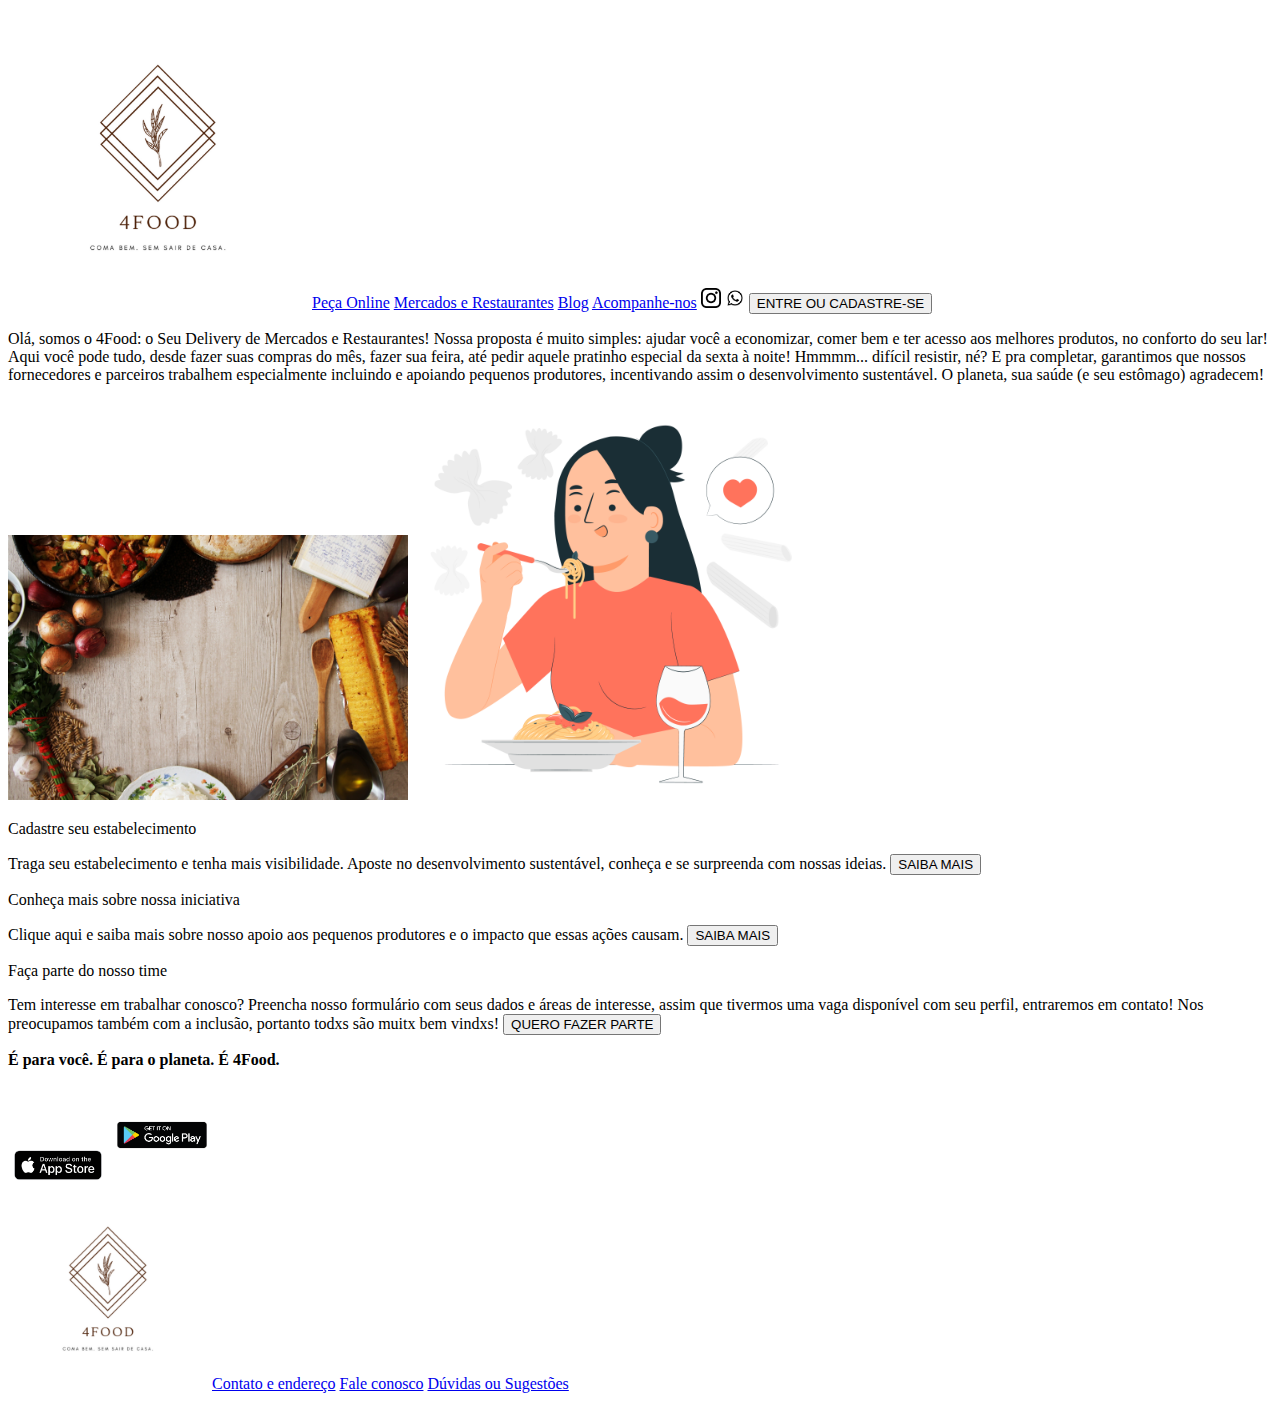
==== index.html @ 166b3ee8 "estrutura-html" ====
<!DOCTYPE html>
<html lang="en">
<head>
    <meta charset="UTF-8">
    <meta http-equiv="X-UA-Compatible" content="IE=edge">
    <meta name="viewport" content="width=device-width, initial-scale=1.0">
    <title>4Food: O Seu delivery de Comida e Mercado</title>
</head>
<body>
    <header>
       <img src="./PROJ CAROL/img icons/4food.png" alt="Logo-da-empresa" width="300">
       <a href="./index.html">Peça Online</a>
       <a href="./index.html">Mercados e Restaurantes</a>
       <a href="./index.html">Blog</a>
       <a href="./index.html">Acompanhe-nos</a>
       <img src="./PROJ CAROL/img icons/insta2.png" width="20" alt="logo-instagram">
       <img src="./PROJ CAROL/img icons/logowhats2.png" width="20" alt="logo-whatsapp">
       <button type="button">ENTRE OU CADASTRE-SE</button>
       
    </header>
    <main>
        <section class="um">
            <p>Olá, somos o 4Food: o Seu Delivery de Mercados e Restaurantes! 
                Nossa proposta é muito simples: ajudar você a economizar, comer bem e ter acesso aos melhores produtos,
                 no conforto do seu lar! Aqui você pode tudo, desde fazer suas compras do mês, fazer sua feira,
                 até pedir aquele pratinho especial da sexta à noite! Hmmmm... difícil resistir, né?
                 E pra completar, garantimos que nossos fornecedores e parceiros trabalhem especialmente
                 incluindo e apoiando pequenos produtores, incentivando assim o desenvolvimento sustentável.
                O planeta, sua saúde (e seu estômago) agradecem! </p>
                
                <img src="./PROJ CAROL/img icons/583221-food-4k-wallpaper.jpg" width="400" alt="Imagem de mesa com comidas">
                <img src="./PROJ CAROL/img icons/6427869.jpg" width="400">

        </section>
        <aside>
            <article class="dois" id="caixa1">
                <p>Cadastre seu estabelecimento</p>
                Traga seu estabelecimento e tenha mais visibilidade.
                Aposte no desenvolvimento sustentável, conheça e se surpreenda com nossas ideias.
                <button type="button">SAIBA MAIS</button> 
            </article>

            <article class="dois" id="caixa2">
                <p>Conheça mais sobre nossa iniciativa</p>
                Clique aqui e saiba mais sobre nosso apoio aos pequenos produtores e o impacto que essas ações causam.
                <button type="button">SAIBA MAIS</button>
            </article>

            <article class="dois" id="caixa3">
                <p>Faça parte do nosso time</p>
                Tem interesse em trabalhar conosco? Preencha nosso formulário 
                com seus dados e áreas de interesse, assim que tivermos uma vaga disponível
                com seu perfil, entraremos em contato! 
                Nos preocupamos também com a inclusão, portanto todxs são muitx bem vindxs!
                <button type="button">QUERO FAZER PARTE</button> 
            </article>

            <article class="tres" id="frase">
                <p><strong>É para você.
                    É para o planeta.
                    É 4Food.</strong></p>

                    <img src="./PROJ CAROL/img icons/downAppSt.png" width="100" alt="download-app-store">
                    <img src="./PROJ CAROL/img icons/downGoogP.png" width="100" alt="download=google-play">
            </article>
        </aside>
    </main>
    <footer></footer>
    <img src="./PROJ CAROL/img icons/4food.png" width="200" alt="logo-4food">
    <a href="#">Contato e endereço</a>
    <a href="#">Fale conosco</a>
    <a href="#">Dúvidas ou Sugestões</a>
</body>
</html>
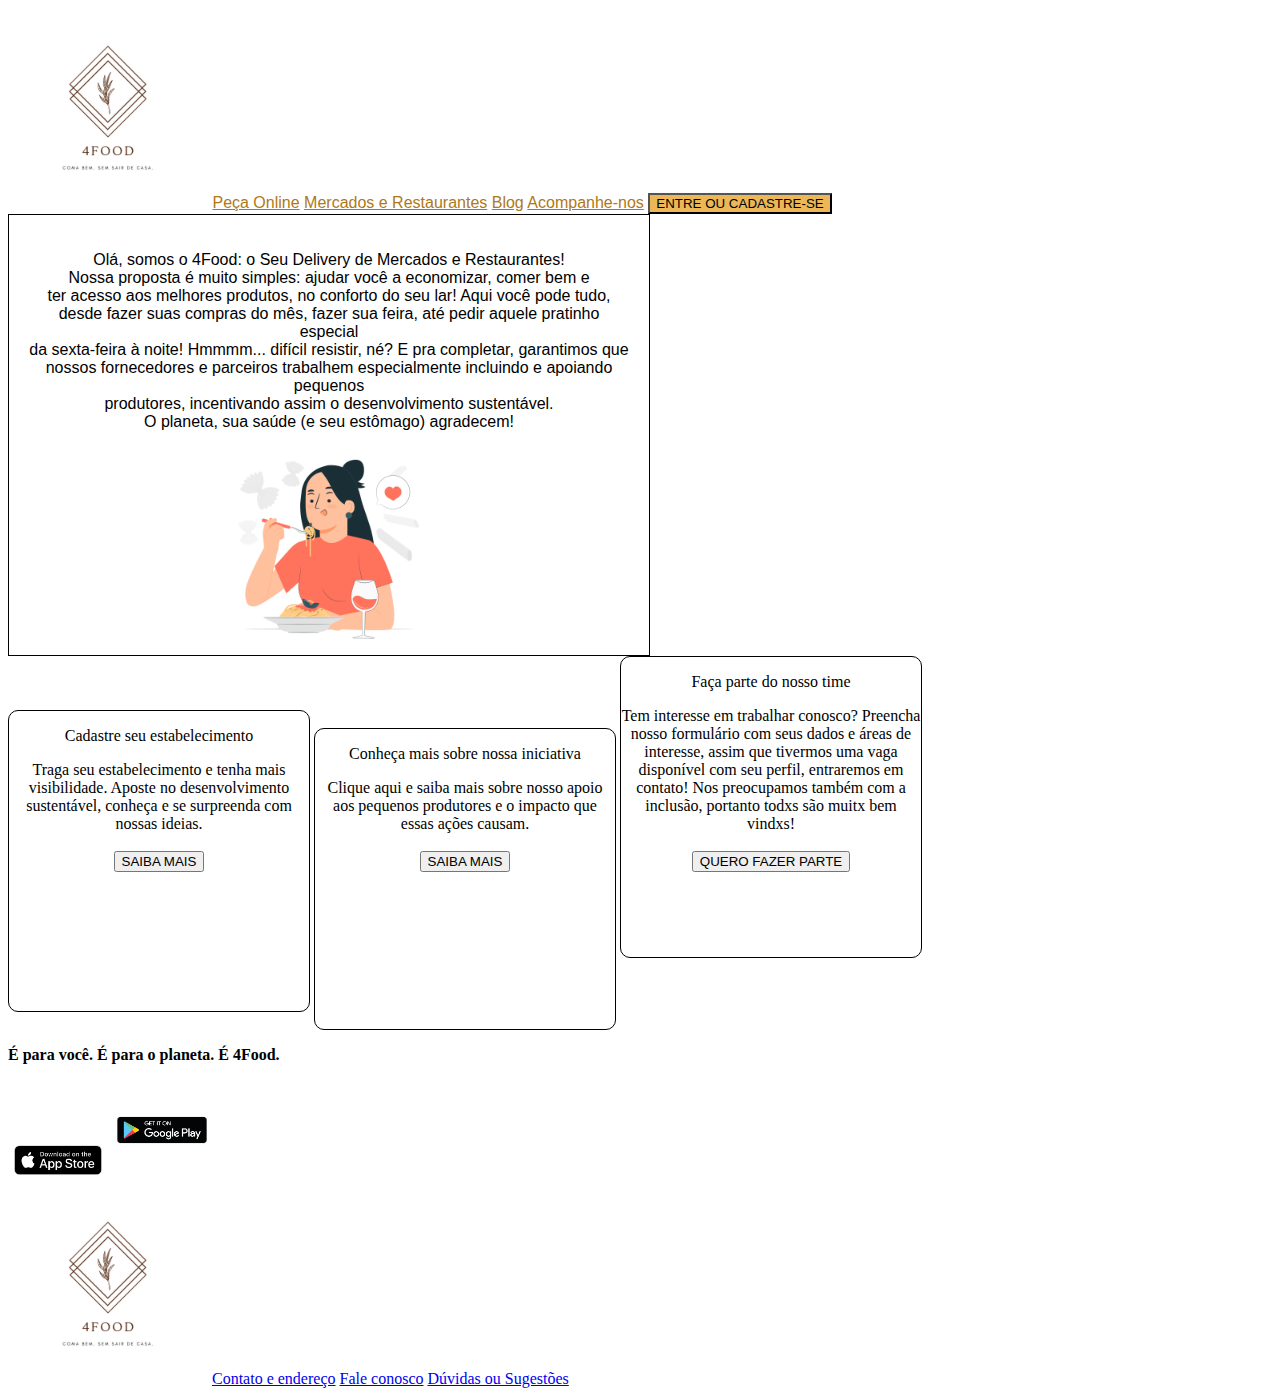
==== commit 88a36eb3: "apliquei o design nas secoes" ====
--- a/index.html
+++ b/index.html
@@ -1,67 +1,90 @@
 <!DOCTYPE html>
-<html lang="en">
+<html lang="pt-br">
+
 <head>
     <meta charset="UTF-8">
     <meta http-equiv="X-UA-Compatible" content="IE=edge">
     <meta name="viewport" content="width=device-width, initial-scale=1.0">
     <title>4Food: O Seu delivery de Comida e Mercado</title>
 </head>
+
 <body>
     <header>
-       <img src="./PROJ CAROL/img icons/4food.png" alt="Logo-da-empresa" width="300">
-       <a href="./index.html">Peça Online</a>
-       <a href="./index.html">Mercados e Restaurantes</a>
-       <a href="./index.html">Blog</a>
-       <a href="./index.html">Acompanhe-nos</a>
-       <img src="./PROJ CAROL/img icons/insta2.png" width="20" alt="logo-instagram">
-       <img src="./PROJ CAROL/img icons/logowhats2.png" width="20" alt="logo-whatsapp">
-       <button type="button">ENTRE OU CADASTRE-SE</button>
-       
+        
+        <img src="./PROJ CAROL/img icons/4food.png" alt="Logo-da-empresa" width="200">
+   
+        <a href="./index.html">Peça Online</a>
+        <a href="./index.html">Mercados e Restaurantes</a>
+        <a href="./index.html">Blog</a>
+        <a href="./index.html">Acompanhe-nos</a>
+        <!-- <img src="./PROJ CAROL/img icons/insta2.png" width="20" alt="logo-instagram">
+        <img src="./PROJ CAROL/img icons/logowhats2.png" width="20" alt="logo-whatsapp"> -->
+        <button type="button" >ENTRE OU CADASTRE-SE</button>
+   
+        <link rel="stylesheet" href="style.css">
+
     </header>
     <main>
-        <section class="um">
-            <p>Olá, somos o 4Food: o Seu Delivery de Mercados e Restaurantes! 
-                Nossa proposta é muito simples: ajudar você a economizar, comer bem e ter acesso aos melhores produtos,
-                 no conforto do seu lar! Aqui você pode tudo, desde fazer suas compras do mês, fazer sua feira,
-                 até pedir aquele pratinho especial da sexta à noite! Hmmmm... difícil resistir, né?
-                 E pra completar, garantimos que nossos fornecedores e parceiros trabalhem especialmente
-                 incluindo e apoiando pequenos produtores, incentivando assim o desenvolvimento sustentável.
-                O planeta, sua saúde (e seu estômago) agradecem! </p>
-                
-                <img src="./PROJ CAROL/img icons/583221-food-4k-wallpaper.jpg" width="400" alt="Imagem de mesa com comidas">
-                <img src="./PROJ CAROL/img icons/6427869.jpg" width="400">
+        <section class="quadrado">
+            <p>Olá, somos o 4Food: o Seu Delivery de Mercados e Restaurantes!
+                <br>
+                Nossa proposta é muito simples: ajudar você a economizar, comer bem e
+                <br>
+                ter acesso aos melhores produtos,
+                no conforto do seu lar! Aqui você pode tudo,
+                <br>
+                desde fazer suas compras do mês, fazer sua feira,
+                até pedir aquele pratinho especial
+                <br> da sexta-feira à noite! Hmmmm... difícil resistir, né?
+                E pra completar, garantimos que
+                <br>
+                nossos fornecedores e parceiros trabalhem especialmente
+                incluindo e apoiando pequenos
+                <br>
+                produtores, incentivando assim o desenvolvimento sustentável.
+                <br>O planeta, sua saúde (e seu estômago) agradecem!
+            </p>
 
+            <img src="./PROJ CAROL/img icons/6427869.jpg" width="200">
+
+            <br>
         </section>
         <aside>
-            <article class="dois" id="caixa1">
+            <article class="quadradinhos" id="caixa1">
                 <p>Cadastre seu estabelecimento</p>
                 Traga seu estabelecimento e tenha mais visibilidade.
                 Aposte no desenvolvimento sustentável, conheça e se surpreenda com nossas ideias.
-                <button type="button">SAIBA MAIS</button> 
-            </article>
-
-            <article class="dois" id="caixa2">
-                <p>Conheça mais sobre nossa iniciativa</p>
-                Clique aqui e saiba mais sobre nosso apoio aos pequenos produtores e o impacto que essas ações causam.
+                <br>
+                <br>
                 <button type="button">SAIBA MAIS</button>
             </article>
 
-            <article class="dois" id="caixa3">
+            <article class="quadradinhos" id="caixa2">
+                <p>Conheça mais sobre nossa iniciativa</p>
+                Clique aqui e saiba mais sobre nosso apoio aos pequenos produtores e o impacto que essas ações causam.
+                <br>
+                <br>
+                <button type="button">SAIBA MAIS</button>
+            </article>
+
+            <article class="quadradinhos" id="caixa3">
                 <p>Faça parte do nosso time</p>
-                Tem interesse em trabalhar conosco? Preencha nosso formulário 
+                Tem interesse em trabalhar conosco? Preencha nosso formulário
                 com seus dados e áreas de interesse, assim que tivermos uma vaga disponível
-                com seu perfil, entraremos em contato! 
+                com seu perfil, entraremos em contato!
                 Nos preocupamos também com a inclusão, portanto todxs são muitx bem vindxs!
-                <button type="button">QUERO FAZER PARTE</button> 
+                <br>
+                <br>
+                <button type="button">QUERO FAZER PARTE</button>
             </article>
 
             <article class="tres" id="frase">
                 <p><strong>É para você.
-                    É para o planeta.
-                    É 4Food.</strong></p>
+                        É para o planeta.
+                        É 4Food.</strong></p>
 
-                    <img src="./PROJ CAROL/img icons/downAppSt.png" width="100" alt="download-app-store">
-                    <img src="./PROJ CAROL/img icons/downGoogP.png" width="100" alt="download=google-play">
+                <img src="./PROJ CAROL/img icons/downAppSt.png" width="100" alt="download-app-store">
+                <img src="./PROJ CAROL/img icons/downGoogP.png" width="100" alt="download=google-play">
             </article>
         </aside>
     </main>
@@ -71,4 +94,5 @@
     <a href="#">Fale conosco</a>
     <a href="#">Dúvidas ou Sugestões</a>
 </body>
+
 </html>--- a/style.css
+++ b/style.css
@@ -0,0 +1,57 @@
+body{
+    
+    background-image: url(PROJ\ CAROL/comida-fundo.jpg);
+}
+
+header{
+    font-family: 'Franklin Gothic Medium', 'Arial Narrow', Arial, sans-serif;
+}
+
+section{
+    font-family: 'Gill Sans', 'Gill Sans MT', Calibri, 'Trebuchet MS', sans-serif;
+    text-align: center;
+    padding: 20px;
+    
+}
+
+footer{
+    }
+
+header a{
+    color: rgb(174, 121, 24);
+    position: relative;
+    top: 0;
+    margin-top: 0;
+    border-top-right-radius: 0%;
+}
+header a:active{
+    color: rgb(247, 192, 90);
+}
+
+header button{
+    background-color: rgb(235, 183, 87);
+    font-family: 'Franklin Gothic Medium', 'Arial Narrow', Arial, sans-serif;
+    color: black;
+
+}
+
+header button:hover{
+    background-color: rgb(245, 231, 206);
+}
+
+section.quadrado{
+    border: 1px solid black;
+    height: 400px;
+    width: 600px;
+}
+
+article.quadradinhos{
+    text-align: center;
+    border: 1px solid black;
+    height: 300px;
+    width: 300px;
+    display: inline-block;
+    border-radius: 10px;
+}
+
+
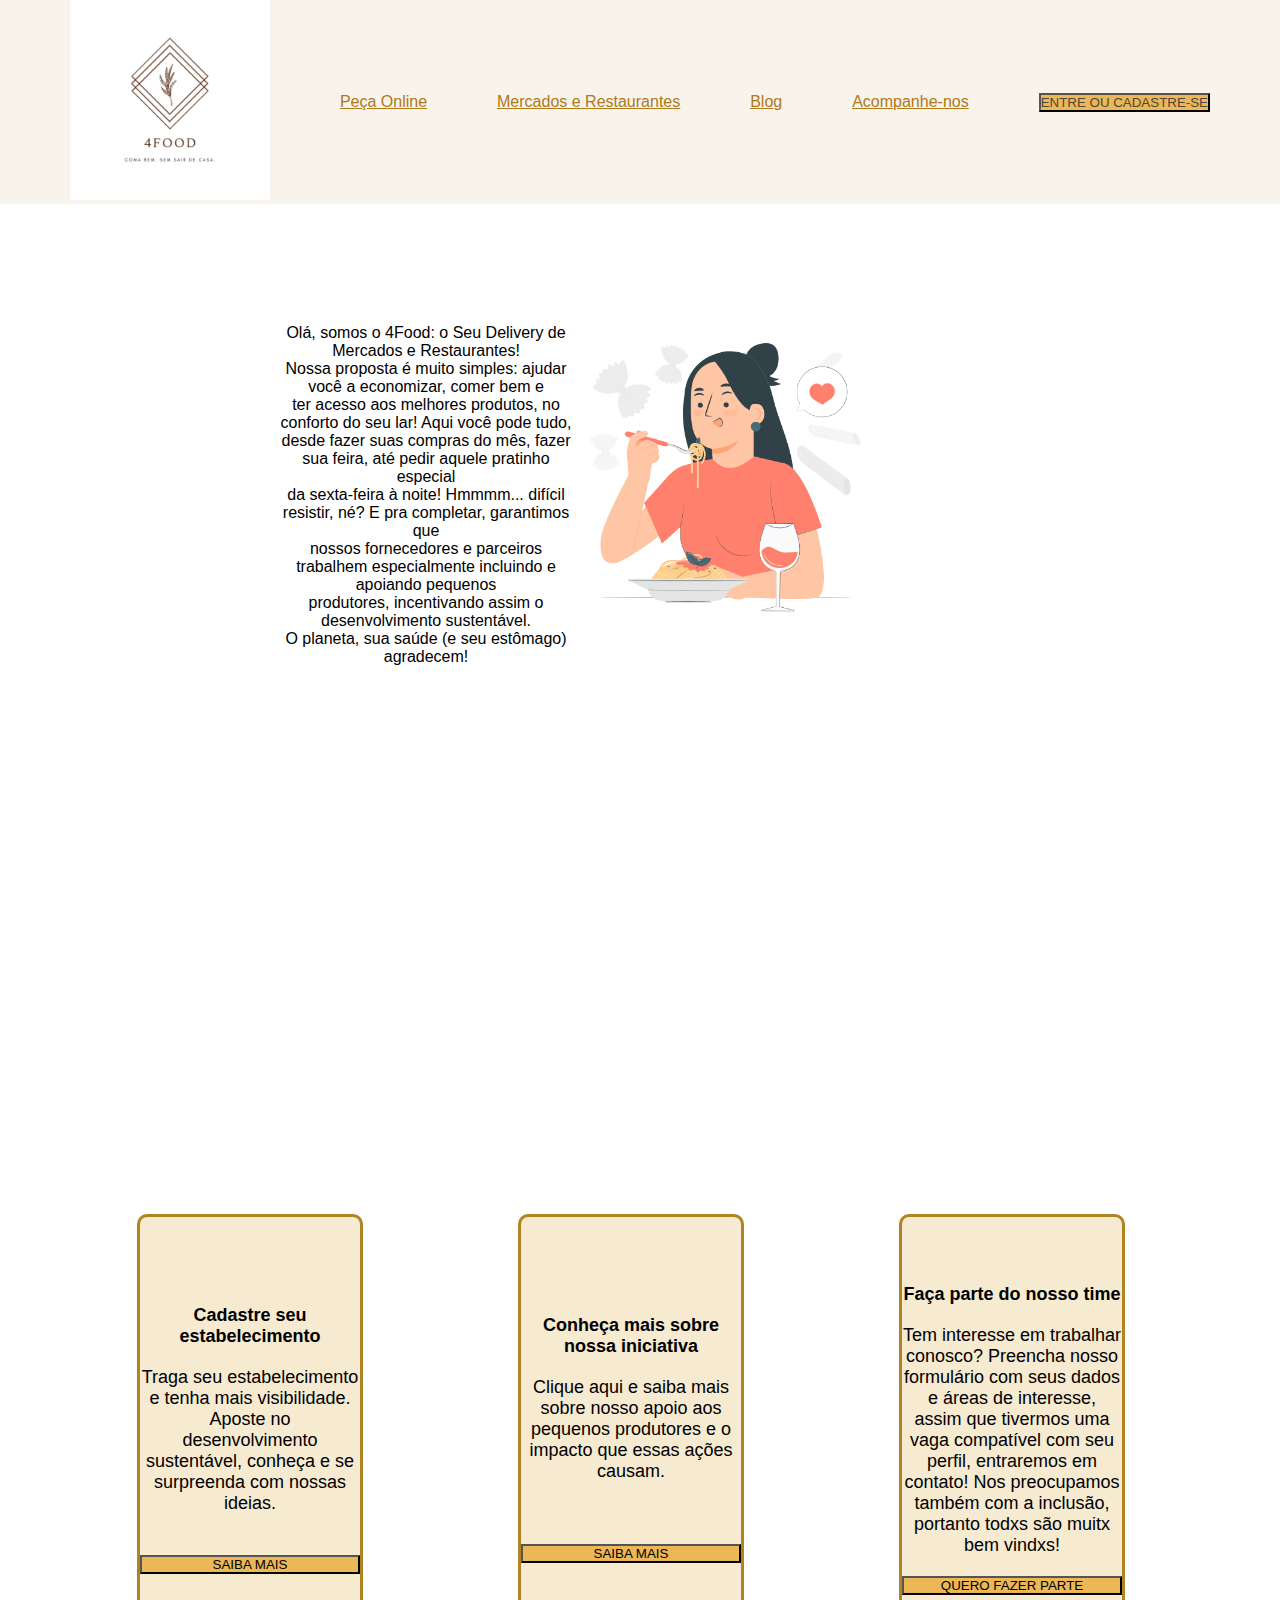
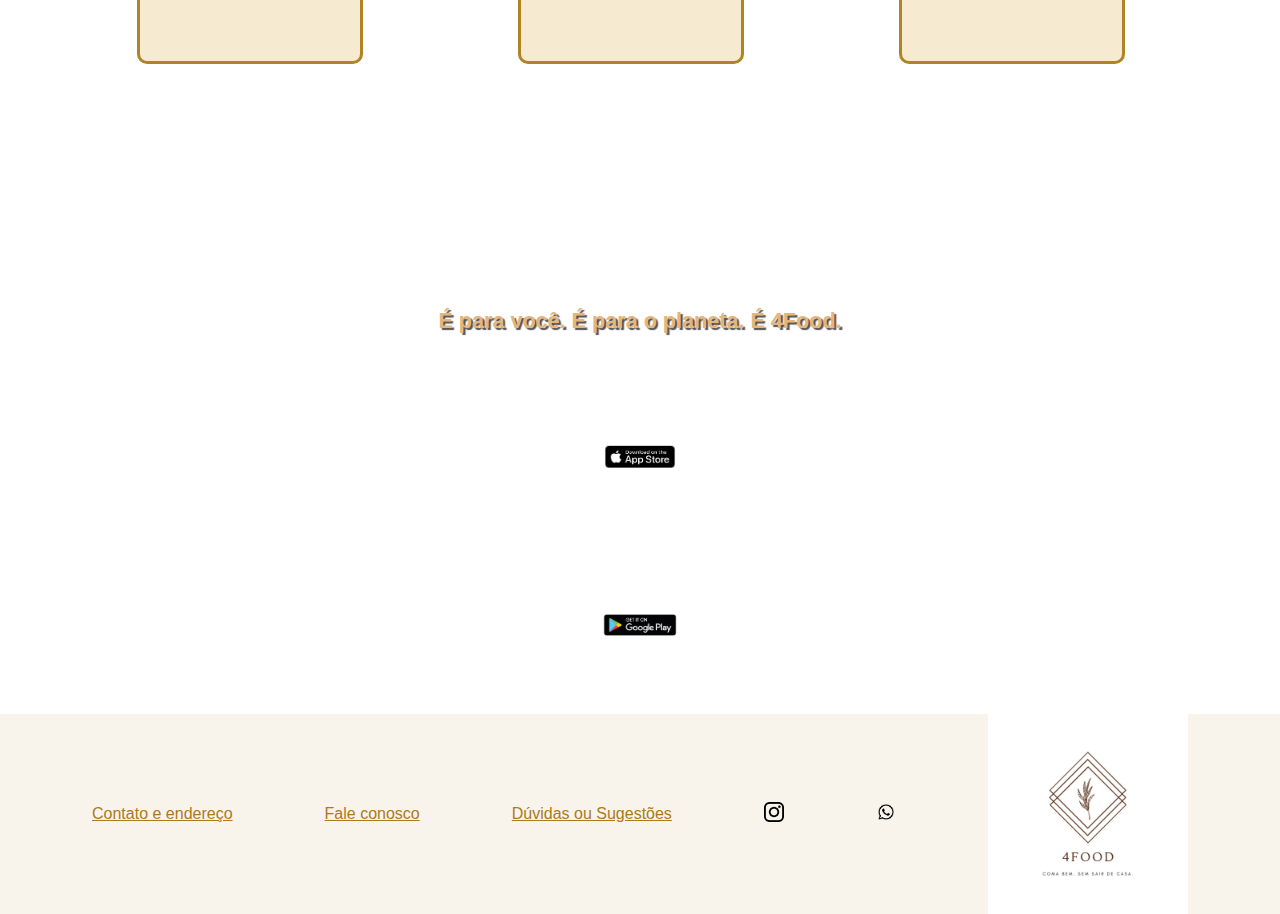
==== commit d0ed3374: "refatorei a estilizacao" ====
--- a/index.html
+++ b/index.html
@@ -6,25 +6,25 @@
     <meta http-equiv="X-UA-Compatible" content="IE=edge">
     <meta name="viewport" content="width=device-width, initial-scale=1.0">
     <title>4Food: O Seu delivery de Comida e Mercado</title>
+    <link rel="icon" href="./PROJ CAROL/img icons/4food - Copia.png"
 </head>
 
 <body>
     <header>
         
-        <img src="./PROJ CAROL/img icons/4food.png" alt="Logo-da-empresa" width="200">
+        <a href="./index.html"><img src="./PROJ CAROL/img icons/4food.png" alt="Logo-da-empresa" width="200"></a>
    
         <a href="./index.html">Peça Online</a>
         <a href="./index.html">Mercados e Restaurantes</a>
         <a href="./index.html">Blog</a>
         <a href="./index.html">Acompanhe-nos</a>
-        <!-- <img src="./PROJ CAROL/img icons/insta2.png" width="20" alt="logo-instagram">
-        <img src="./PROJ CAROL/img icons/logowhats2.png" width="20" alt="logo-whatsapp"> -->
-        <button type="button" >ENTRE OU CADASTRE-SE</button>
+        <a href="http://127.0.0.1:5500/login.html"><button type="button" >ENTRE OU CADASTRE-SE</button></a>
    
         <link rel="stylesheet" href="style.css">
 
     </header>
     <main>
+        <div>
         <section class="quadrado">
             <p>Olá, somos o 4Food: o Seu Delivery de Mercados e Restaurantes!
                 <br>
@@ -45,54 +45,59 @@
                 <br>O planeta, sua saúde (e seu estômago) agradecem!
             </p>
 
-            <img src="./PROJ CAROL/img icons/6427869.jpg" width="200">
+            <img id="imgprincipal" src="./PROJ CAROL/img icons/6427869.jpg" width="300">
 
-            <br>
+        </div>
         </section>
         <aside>
-            <article class="quadradinhos" id="caixa1">
-                <p>Cadastre seu estabelecimento</p>
-                Traga seu estabelecimento e tenha mais visibilidade.
+            <div class="quadradinhos">
+            <article id="caixa1">
+                <p><strong>Cadastre seu estabelecimento</strong></p>
+                Traga seu estabelecimento e tenha mais visibilidade.<br>
                 Aposte no desenvolvimento sustentável, conheça e se surpreenda com nossas ideias.
                 <br>
                 <br>
                 <button type="button">SAIBA MAIS</button>
             </article>
 
-            <article class="quadradinhos" id="caixa2">
-                <p>Conheça mais sobre nossa iniciativa</p>
-                Clique aqui e saiba mais sobre nosso apoio aos pequenos produtores e o impacto que essas ações causam.
+            <article id="caixa2">
+                <p><strong>Conheça mais sobre nossa iniciativa</strong></p>
+                Clique aqui e saiba mais <br> sobre nosso apoio aos pequenos produtores e o impacto que essas ações causam.
+                <br>
                 <br>
                 <br>
                 <button type="button">SAIBA MAIS</button>
             </article>
 
-            <article class="quadradinhos" id="caixa3">
-                <p>Faça parte do nosso time</p>
+            <article id="caixa3">
+                <p><strong>Faça parte do nosso time</strong></p>
                 Tem interesse em trabalhar conosco? Preencha nosso formulário
-                com seus dados e áreas de interesse, assim que tivermos uma vaga disponível
+                com seus dados e áreas de interesse, assim que tivermos uma vaga compatível
                 com seu perfil, entraremos em contato!
                 Nos preocupamos também com a inclusão, portanto todxs são muitx bem vindxs!
-                <br>
-                <br>
+                
                 <button type="button">QUERO FAZER PARTE</button>
             </article>
+        </div>
 
             <article class="tres" id="frase">
                 <p><strong>É para você.
                         É para o planeta.
                         É 4Food.</strong></p>
 
-                <img src="./PROJ CAROL/img icons/downAppSt.png" width="100" alt="download-app-store">
-                <img src="./PROJ CAROL/img icons/downGoogP.png" width="100" alt="download=google-play">
+                <a href="./index.html"><img src="./PROJ CAROL/img icons/downAppSt.png" width="80" alt="download-app-store"></a>
+                <a href="./index.html"><img src="./PROJ CAROL/img icons/downGoogP.png" width="80" alt="download=google-play"></a>
             </article>
         </aside>
     </main>
-    <footer></footer>
+    <footer>
+    <a href="./index.html">Contato e endereço</a>
+    <a href="./index.html">Fale conosco</a>
+    <a href="./index.html">Dúvidas ou Sugestões</a>
+    <a href="./index.html"><img src="./PROJ CAROL/img icons/insta2.png" width="20" alt="logo-instagram"></a>
+    <a href="./index.html"><img src="./PROJ CAROL/img icons/logowhats2.png" width="20" alt="logo-whatsapp"></a>
     <img src="./PROJ CAROL/img icons/4food.png" width="200" alt="logo-4food">
-    <a href="#">Contato e endereço</a>
-    <a href="#">Fale conosco</a>
-    <a href="#">Dúvidas ou Sugestões</a>
+</footer>
 </body>
 
 </html>--- a/style.css
+++ b/style.css
@@ -1,51 +1,116 @@
-body{
-    
-    background-image: url(PROJ\ CAROL/comida-fundo.jpg);
-}
-
-header{
-    font-family: 'Franklin Gothic Medium', 'Arial Narrow', Arial, sans-serif;
-}
-
-section{
+* {
+    margin: 0;
+    padding: 0;
+}
+
+
+
+header {
+    font-family: 'Franklin Gothic Medium', 'Arial Narrow', Arial, sans-serif;
+    display: flex;
+    flex-direction: row;
+    justify-content: space-evenly;
+    align-items: center;
+    background-color: rgb(248, 244, 236);
+
+}
+
+
+
+div {
+    display: grid;
+    grid-template-columns: repeat(5, 1fr);
+    grid-template-rows: repeat(5, 1fr);
+    height: 100vh;
+    margin-top: 100px;
+    margin-bottom: 10px;
+}
+
+
+
+.quadrado {
+    display: grid;
+    justify-items: start;
+    grid-column: 2/5;
+    grid-row: 1/3;
+}
+
+#imgprincipal {
+    opacity: 0.9;
+    display: grid;
+    grid-column: 3/5;
+    grid-row: 1/4;
+}
+
+
+section {
     font-family: 'Gill Sans', 'Gill Sans MT', Calibri, 'Trebuchet MS', sans-serif;
     text-align: center;
     padding: 20px;
-    
-}
-
-footer{
-    }
-
-header a{
+}
+
+
+
+footer {
+    font-family: 'Franklin Gothic Medium', 'Arial Narrow', Arial, sans-serif;
+    color: rgb(232, 180, 116);
+    display: flex;
+    flex-direction: row;
+    justify-content: space-evenly;
+    align-items: center;
+    background-color: rgb(248, 244, 236);
+}
+
+footer a {
     color: rgb(174, 121, 24);
     position: relative;
     top: 0;
     margin-top: 0;
     border-top-right-radius: 0%;
 }
-header a:active{
+
+
+footer a:hover {
+    color: rgb(255, 145, 0);
+}
+
+
+header a {
+    color: rgb(174, 121, 24);
+    position: relative;
+    top: 0;
+    margin-top: 0;
+    border-top-right-radius: 0%;
+}
+
+header a:active {
     color: rgb(247, 192, 90);
 }
 
-header button{
+header a:hover {
+    color: rgb(255, 145, 0);
+}
+
+header button {
     background-color: rgb(235, 183, 87);
     font-family: 'Franklin Gothic Medium', 'Arial Narrow', Arial, sans-serif;
-    color: black;
-
-}
-
-header button:hover{
-    background-color: rgb(245, 231, 206);
-}
-
-section.quadrado{
-    border: 1px solid black;
+    color: rgb(80, 70, 58);
+
+}
+
+header button:hover {
+    background-color: rgb(232, 149, 5);
+}
+
+section.quadrado {
     height: 400px;
     width: 600px;
 }
 
-article.quadradinhos{
+
+
+article.quadradinhos {
+    align-items: center;
     text-align: center;
     border: 1px solid black;
     height: 300px;
@@ -54,4 +119,86 @@
     border-radius: 10px;
 }
 
-
+article button {
+    background-color: rgb(235, 183, 87);
+    font-family: 'Franklin Gothic Medium', 'Arial Narrow', Arial, sans-serif;
+    color: black;
+}
+
+article button:hover {
+    background-color: rgb(232, 149, 5);
+}
+
+article {
+    display: flex;
+    flex-direction: column;
+    gap: 20px;
+    font-size: large;
+}
+
+.quadradinhos {
+    display: grid;
+    grid-template-columns: repeat(10, 1fr);
+    grid-template-rows: 1fr;
+    height: 50vh;
+    gap: 10px;
+    margin: 10px;
+    font-family: 'Gill Sans', 'Gill Sans MT', Calibri, 'Trebuchet MS', sans-serif;
+    text-align: center;
+}
+
+#caixa1:hover {
+    background-color: rgb(220, 193, 139);
+}
+
+#caixa2:hover {
+    background-color: rgb(220, 193, 139);
+}
+
+#caixa3:hover {
+    background-color: rgb(220, 193, 139);
+}
+
+
+#caixa1 {
+    background-color: rgb(246, 234, 209);
+    grid-column: 2/4;
+    border-radius: 10px;
+    border: 3px solid rgb(174, 132, 36);
+    justify-content: center;
+    width: 220px;
+}
+
+#caixa2 {
+    background-color: rgb(246, 234, 209);
+    grid-column: 5/7;
+    border-radius: 10px;
+    border: 3px solid rgb(174, 132, 36);
+    justify-content: center;
+    width: 220px;
+}
+
+#caixa3 {
+    background-color: rgb(246, 234, 209);
+    grid-column: 8/10;
+    border-radius: 10px;
+    border: 3px solid rgb(174, 132, 36);
+    justify-content: center;
+    width: 220px;
+}
+
+.tres {
+    display: flex;
+    flex-direction: column;
+    align-items: center;
+    height: 50vh;
+    margin-top: 200px;
+    justify-content: space-around;
+}
+
+.tres p {
+    font-size: larger;
+    color: rgb(227, 182, 124);
+    font-family: 'Franklin Gothic Medium', 'Arial Narrow', Arial, sans-serif;
+    text-shadow: 0.1em 0.1em 0.05em #545252;
+}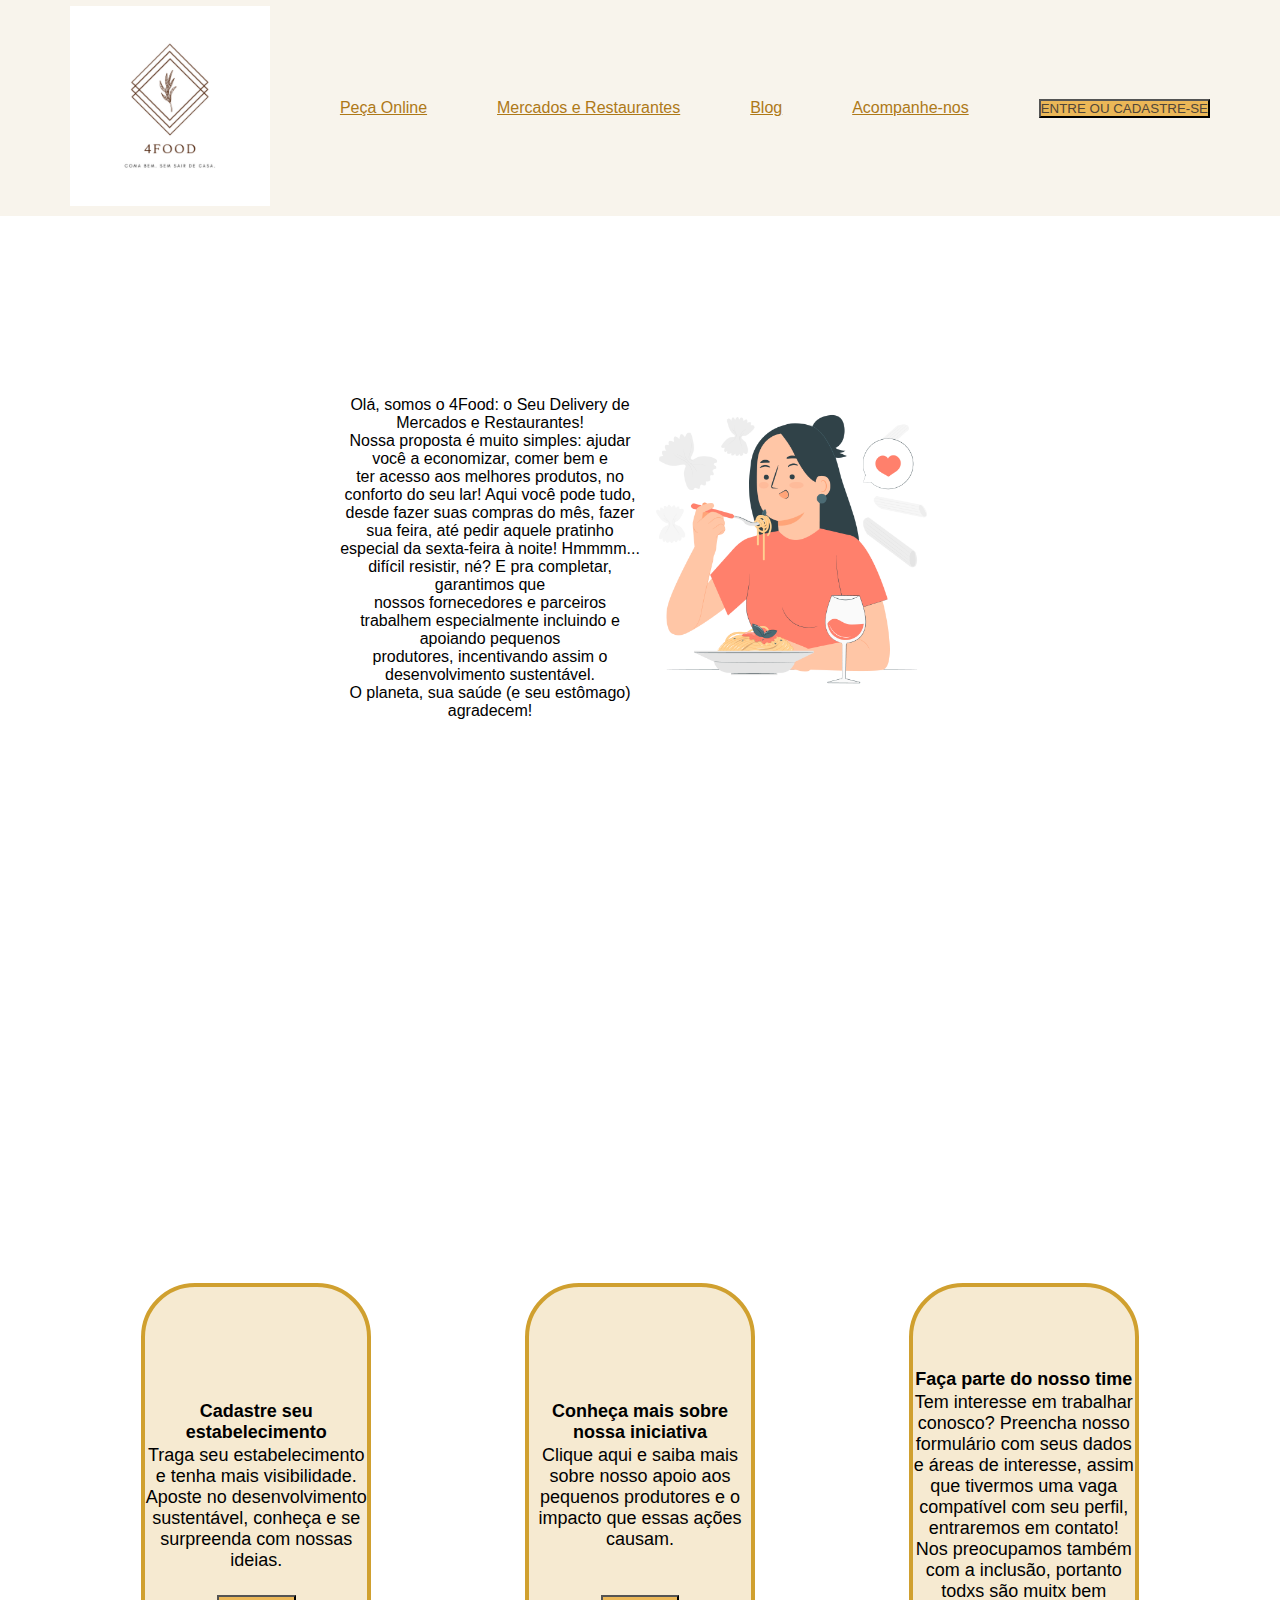
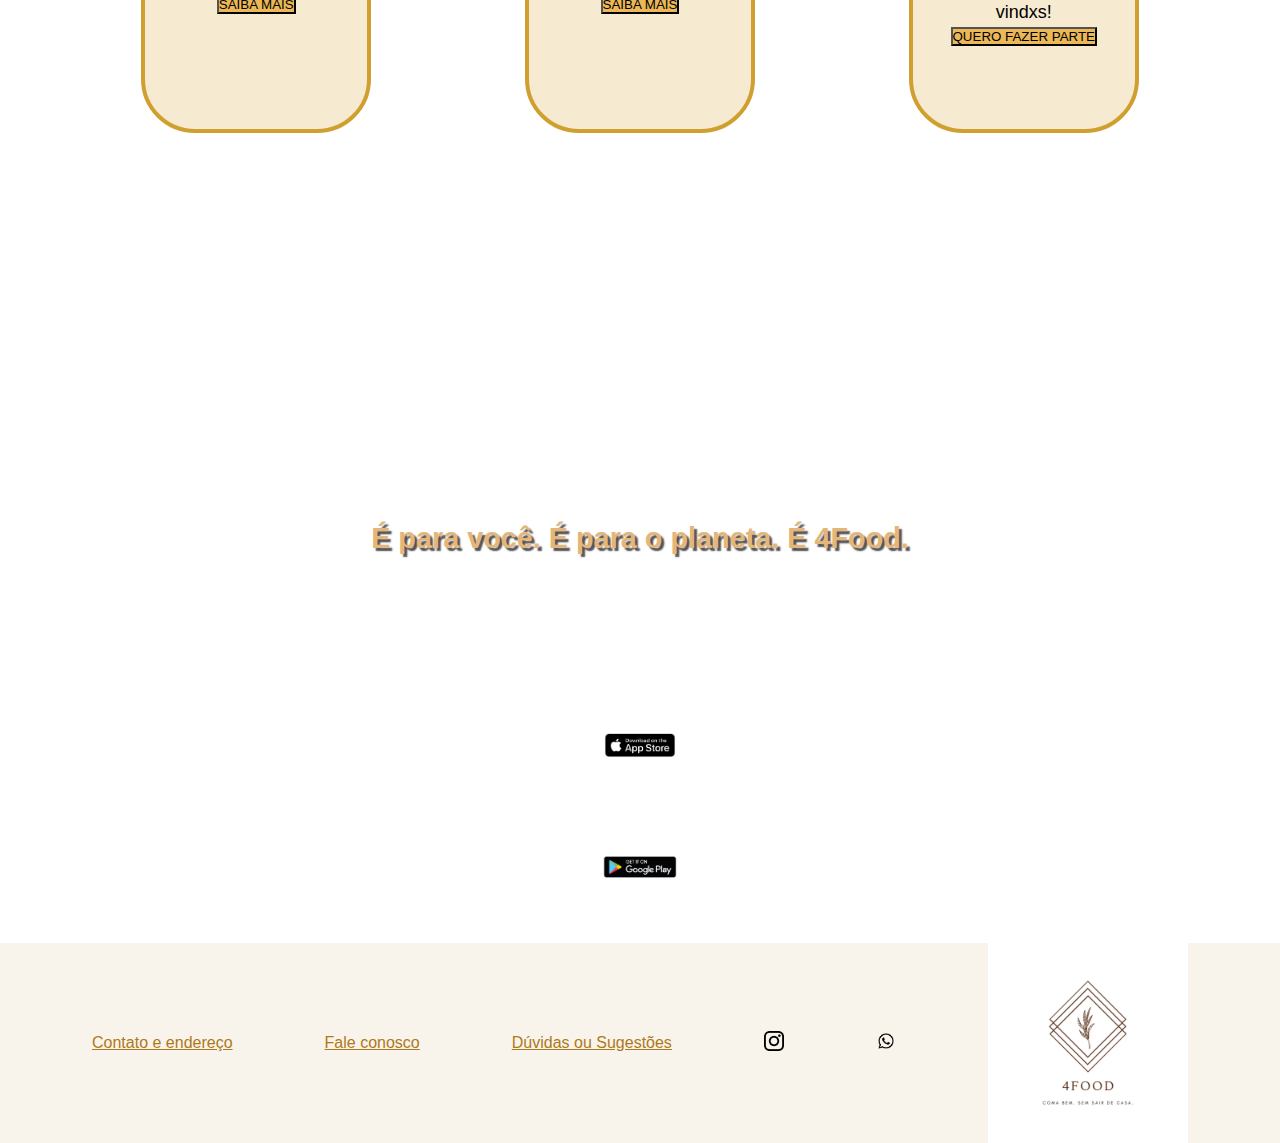
==== commit 08e52cec: "apliquei a responsividade nas seções" ====
--- a/index.html
+++ b/index.html
@@ -6,98 +6,103 @@
     <meta http-equiv="X-UA-Compatible" content="IE=edge">
     <meta name="viewport" content="width=device-width, initial-scale=1.0">
     <title>4Food: O Seu delivery de Comida e Mercado</title>
-    <link rel="icon" href="./PROJ CAROL/img icons/4food - Copia.png"
+    <link rel="icon" href="./PROJ CAROL/img icons/4food - Copia.png">
 </head>
 
 <body>
     <header>
-        
+
         <a href="./index.html"><img src="./PROJ CAROL/img icons/4food.png" alt="Logo-da-empresa" width="200"></a>
-   
+
         <a href="./index.html">Peça Online</a>
         <a href="./index.html">Mercados e Restaurantes</a>
         <a href="./index.html">Blog</a>
-        <a href="./index.html">Acompanhe-nos</a>
-        <a href="http://127.0.0.1:5500/login.html"><button type="button" >ENTRE OU CADASTRE-SE</button></a>
-   
+        <a href="https://www.instagram.com/">Acompanhe-nos</a>
+        <a href="./login.html"><button type="button">ENTRE OU CADASTRE-SE</button></a>
+
         <link rel="stylesheet" href="style.css">
 
     </header>
     <main>
         <div>
-        <section class="quadrado">
-            <p>Olá, somos o 4Food: o Seu Delivery de Mercados e Restaurantes!
-                <br>
-                Nossa proposta é muito simples: ajudar você a economizar, comer bem e
-                <br>
-                ter acesso aos melhores produtos,
-                no conforto do seu lar! Aqui você pode tudo,
-                <br>
-                desde fazer suas compras do mês, fazer sua feira,
-                até pedir aquele pratinho especial
-                <br> da sexta-feira à noite! Hmmmm... difícil resistir, né?
-                E pra completar, garantimos que
-                <br>
-                nossos fornecedores e parceiros trabalhem especialmente
-                incluindo e apoiando pequenos
-                <br>
-                produtores, incentivando assim o desenvolvimento sustentável.
-                <br>O planeta, sua saúde (e seu estômago) agradecem!
-            </p>
+            <section class="quadrado">
+                <p>Olá, somos o 4Food: o Seu Delivery de Mercados e Restaurantes!
+                    <br>
+                    Nossa proposta é muito simples: ajudar você a economizar, comer bem e
+                    <br>
+                    ter acesso aos melhores produtos,
+                    no conforto do seu lar! Aqui você pode tudo,
+                    desde fazer suas compras do mês, fazer sua feira,
+                    até pedir aquele pratinho especial
+                    da sexta-feira à noite! Hmmmm... difícil resistir, né?
+                    E pra completar, garantimos que
+                    <br>
+                    nossos fornecedores e parceiros trabalhem especialmente
+                    incluindo e apoiando pequenos
+                    <br>
+                    produtores, incentivando assim o desenvolvimento sustentável.
+                    <br>O planeta, sua saúde (e seu estômago) agradecem!
+                </p>
 
-            <img id="imgprincipal" src="./PROJ CAROL/img icons/6427869.jpg" width="300">
+                <img id="imgprincipal" src="./PROJ CAROL/img icons/6427869.jpg" width="300">
 
         </div>
         </section>
         <aside>
             <div class="quadradinhos">
-            <article id="caixa1">
-                <p><strong>Cadastre seu estabelecimento</strong></p>
-                Traga seu estabelecimento e tenha mais visibilidade.<br>
-                Aposte no desenvolvimento sustentável, conheça e se surpreenda com nossas ideias.
-                <br>
-                <br>
-                <button type="button">SAIBA MAIS</button>
-            </article>
+                <article id="caixa1">
+                    <p><strong>Cadastre seu estabelecimento</strong></p>
+                    Traga seu estabelecimento e tenha mais visibilidade.<br>
+                    Aposte no desenvolvimento sustentável, conheça e se surpreenda com nossas ideias.
+                    <br>
+                    <br>
+                    <a href="./login.html"><button type="button">SAIBA MAIS</button></a>
+                </article>
 
-            <article id="caixa2">
-                <p><strong>Conheça mais sobre nossa iniciativa</strong></p>
-                Clique aqui e saiba mais <br> sobre nosso apoio aos pequenos produtores e o impacto que essas ações causam.
-                <br>
-                <br>
-                <br>
-                <button type="button">SAIBA MAIS</button>
-            </article>
+                <article id="caixa2">
+                    <p><strong>Conheça mais sobre nossa iniciativa</strong></p>
+                    Clique aqui e saiba mais <br> sobre nosso apoio aos pequenos produtores e o impacto que essas ações
+                    causam.
+                    <br>
+                    <br>
+                    <br>
+                    <a href="./login.html"><button type="button">SAIBA MAIS</button></a>
+                </article>
 
-            <article id="caixa3">
-                <p><strong>Faça parte do nosso time</strong></p>
-                Tem interesse em trabalhar conosco? Preencha nosso formulário
-                com seus dados e áreas de interesse, assim que tivermos uma vaga compatível
-                com seu perfil, entraremos em contato!
-                Nos preocupamos também com a inclusão, portanto todxs são muitx bem vindxs!
-                
-                <button type="button">QUERO FAZER PARTE</button>
-            </article>
-        </div>
+                <article id="caixa3">
+                    <p><strong>Faça parte do nosso time</strong></p>
+                    Tem interesse em trabalhar conosco? Preencha nosso formulário
+                    com seus dados e áreas de interesse, assim que tivermos uma vaga compatível
+                    com seu perfil, entraremos em contato!
+                    Nos preocupamos também com a inclusão, portanto todxs são muitx bem vindxs!
 
-            <article class="tres" id="frase">
+                    <a href="./login.html"><button type="button">QUERO FAZER PARTE</button></a>
+                </article>
+            </div>
+
+            <article class="frasepr" id="frase">
                 <p><strong>É para você.
                         É para o planeta.
                         É 4Food.</strong></p>
 
-                <a href="./index.html"><img src="./PROJ CAROL/img icons/downAppSt.png" width="80" alt="download-app-store"></a>
-                <a href="./index.html"><img src="./PROJ CAROL/img icons/downGoogP.png" width="80" alt="download=google-play"></a>
+                <br>
+                <br>
+
+                <a href="https://www.apple.com/br/app-store/"><img src="./PROJ CAROL/img icons/downAppSt.png" width="80"
+                        alt="download-app-store"></a>
+                <a href="https://play.google.com/store"><img src="./PROJ CAROL/img icons/downGoogP.png" width="80"
+                        alt="download=google-play"></a>
             </article>
         </aside>
     </main>
     <footer>
-    <a href="./index.html">Contato e endereço</a>
-    <a href="./index.html">Fale conosco</a>
-    <a href="./index.html">Dúvidas ou Sugestões</a>
-    <a href="./index.html"><img src="./PROJ CAROL/img icons/insta2.png" width="20" alt="logo-instagram"></a>
-    <a href="./index.html"><img src="./PROJ CAROL/img icons/logowhats2.png" width="20" alt="logo-whatsapp"></a>
-    <img src="./PROJ CAROL/img icons/4food.png" width="200" alt="logo-4food">
-</footer>
+        <a href="./index.html">Contato e endereço</a>
+        <a href="./index.html">Fale conosco</a>
+        <a href="./index.html">Dúvidas ou Sugestões</a>
+        <a href="https://www.instagram.com/"><img src="./PROJ CAROL/img icons/insta2.png" width="20" alt="logo-instagram"></a>
+        <a href="https://www.whatsapp.com/?lang=pt_br"><img src="./PROJ CAROL/img icons/logowhats2.png" width="20" alt="logo-whatsapp"></a>
+        <img src="./PROJ CAROL/img icons/4food.png" width="200" alt="logo-4food">
+    </footer>
 </body>
 
 </html>--- a/style.css
+++ b/style.css
@@ -1,8 +1,12 @@
 * {
     margin: 0;
     padding: 0;
-}
-
+    box-sizing: border-box;
+}
+
+html{
+    scroll-behavior: smooth;
+}
 
 
 header {
@@ -12,7 +16,7 @@
     justify-content: space-evenly;
     align-items: center;
     background-color: rgb(248, 244, 236);
-
+    height: 24vh;
 }
 
 
@@ -22,31 +26,32 @@
     grid-template-columns: repeat(5, 1fr);
     grid-template-rows: repeat(5, 1fr);
     height: 100vh;
-    margin-top: 100px;
-    margin-bottom: 10px;
+    margin-top: 18vh;
+    margin-bottom: 0.5vh;
+    justify-items: center;
 }
 
 
 
 .quadrado {
     display: grid;
-    justify-items: start;
     grid-column: 2/5;
-    grid-row: 1/3;
-}
+    grid-row: 1/4;
+}
+
 
 #imgprincipal {
     opacity: 0.9;
     display: grid;
     grid-column: 3/5;
-    grid-row: 1/4;
+    grid-row: 1/5;
 }
 
 
 section {
     font-family: 'Gill Sans', 'Gill Sans MT', Calibri, 'Trebuchet MS', sans-serif;
     text-align: center;
-    padding: 20px;
+    padding: 2vh;
 }
 
 
@@ -95,7 +100,6 @@
     background-color: rgb(235, 183, 87);
     font-family: 'Franklin Gothic Medium', 'Arial Narrow', Arial, sans-serif;
     color: rgb(80, 70, 58);
-
 }
 
 header button:hover {
@@ -103,8 +107,8 @@
 }
 
 section.quadrado {
-    height: 400px;
-    width: 600px;
+    height: 40vh;
+    width: 50vw;
 }
 
 
@@ -112,11 +116,11 @@
 article.quadradinhos {
     align-items: center;
     text-align: center;
-    border: 1px solid black;
-    height: 300px;
-    width: 300px;
+    border: 1vh solid black;
+    height: 30vh;
+    width: 30vw;
     display: inline-block;
-    border-radius: 10px;
+    border-radius: 0.1vh;
 }
 
 article button {
@@ -126,13 +130,13 @@
 }
 
 article button:hover {
-    background-color: rgb(232, 149, 5);
+    background-color: rgb(231, 129, 20);
 }
 
 article {
     display: flex;
     flex-direction: column;
-    gap: 20px;
+    gap: 0.2vh;
     font-size: large;
 }
 
@@ -141,64 +145,105 @@
     grid-template-columns: repeat(10, 1fr);
     grid-template-rows: 1fr;
     height: 50vh;
-    gap: 10px;
-    margin: 10px;
+    gap: 0.1vh;
+    margin: 0.1vh;
     font-family: 'Gill Sans', 'Gill Sans MT', Calibri, 'Trebuchet MS', sans-serif;
     text-align: center;
 }
-
-#caixa1:hover {
-    background-color: rgb(220, 193, 139);
-}
-
-#caixa2:hover {
-    background-color: rgb(220, 193, 139);
-}
-
-#caixa3:hover {
-    background-color: rgb(220, 193, 139);
-}
-
 
 #caixa1 {
     background-color: rgb(246, 234, 209);
     grid-column: 2/4;
-    border-radius: 10px;
-    border: 3px solid rgb(174, 132, 36);
+    border-radius: 6vh;
+    border: 0.5vh solid rgb(208, 160, 47);
     justify-content: center;
-    width: 220px;
+    width: 18vw;
 }
 
 #caixa2 {
     background-color: rgb(246, 234, 209);
     grid-column: 5/7;
-    border-radius: 10px;
-    border: 3px solid rgb(174, 132, 36);
+    border-radius: 6vh;
+    border: 0.5vh solid rgb(208, 160, 47);
     justify-content: center;
-    width: 220px;
+    width: 18vw;
 }
 
 #caixa3 {
     background-color: rgb(246, 234, 209);
     grid-column: 8/10;
-    border-radius: 10px;
-    border: 3px solid rgb(174, 132, 36);
+    border-radius: 6vh;
+    border: 0.5vh solid rgb(208, 160, 47);
     justify-content: center;
-    width: 220px;
-}
-
-.tres {
+    width: 18vw;
+}
+
+.frasepr {
     display: flex;
     flex-direction: column;
     align-items: center;
     height: 50vh;
-    margin-top: 200px;
+    margin-top: 40vh;
     justify-content: space-around;
-}
-
-.tres p {
+    font-size: x-large;
+
+}
+
+.frasepr p {
     font-size: larger;
     color: rgb(227, 182, 124);
     font-family: 'Franklin Gothic Medium', 'Arial Narrow', Arial, sans-serif;
     text-shadow: 0.1em 0.1em 0.05em #545252;
+}
+
+
+
+
+
+@media screen and (min-device-width: 320px) and (max-device-width:1200px) {
+    
+    header{
+        display: flex;
+        flex-direction: column;
+        height: 33vh;
+    }
+    
+    .quadrado{
+        display: flex;
+        flex-direction: column;
+        height: 100vh;
+        width: 50vw;
+        justify-content: center;
+       align-items: center;
+    }
+    .quadrado p{
+        display: flex;
+        flex-direction: column;
+        width: 60vw;
+    }
+
+    .quadradinhos{
+        display: flex;
+        flex-direction: column;
+        align-items: center;
+        gap:1vh
+    }
+    #caixa1{
+        width: 60vw;
+        }
+    #caixa2{
+        width: 60vw;
+    }
+    #caixa3{
+        width: 60vw;
+    }
+
+    .frasepr{
+        font-size: 1em;
+    }
+
+    footer{
+        display: flex;
+        flex-direction: column;
+    }
 }